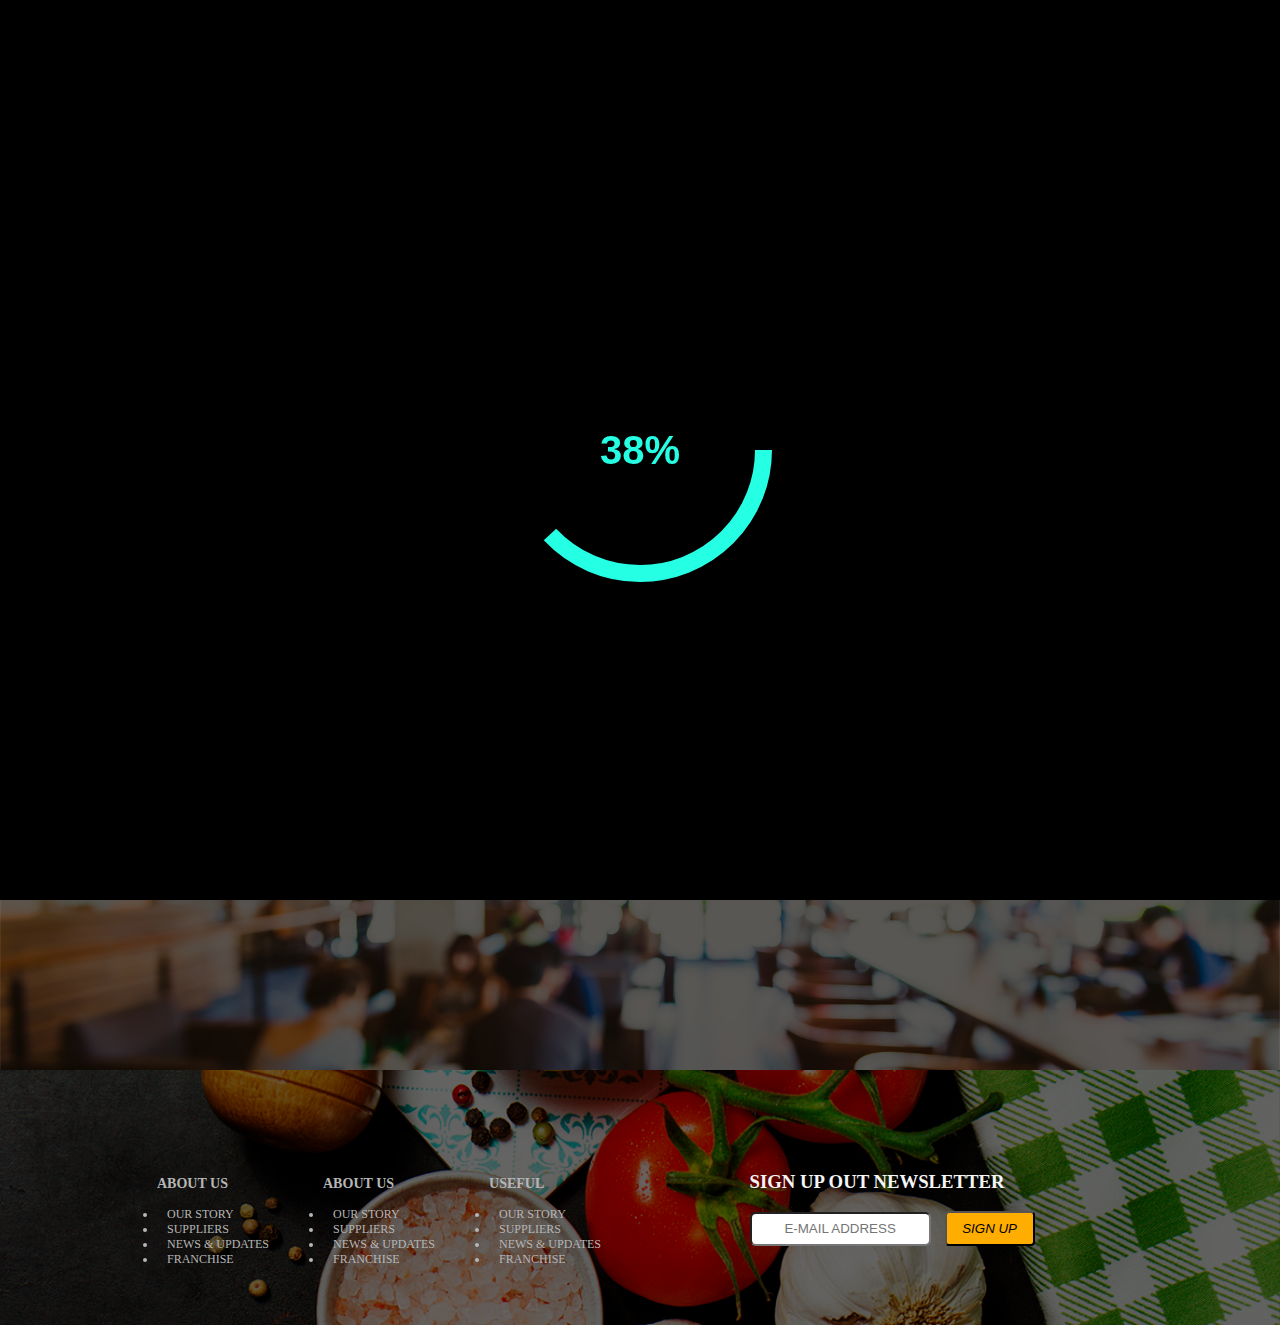
==== index.html @ e0ab7d27 "first" ====
<!DOCTYPE html>
<html lang="en">
<head>
	<meta charset="UTF-8">
	<title>Restaurant</title>
	<script src="https://code.jquery.com/jquery-3.2.1.js"></script>
	<link rel="stylesheet" href="style.css">
</head>
<body>
	<div id="preloader">
	  <div class="dws-progress-bar"></div>
    </div>
	<header>
	 <div class="page">
		    <nav>
		    	<a href="#"><img src="img/logo.png" alt="" class="logo" width="200px"></a>
				<a href="#"><i>PRICE LIST</i></a>
				<a href="#"><i>OPENING HOURS</i></a>
				<a href="#"><i>ABOUT US</i></a>
				<a href="#"><i>CONTACTS</i></a>
			</nav>
	 	<div class="meat">
	 	  <img src="img/meat.png" alt="" height="750px">
	 	 <span>
	 		<h2>FOR MEAT LOVERS</h2>
	 	     <button id="b"><a href="meat/index.html">FULL MENU</a></button>
	 	 </span>
	 	 </div>
	 	<img src="img/linia.png" alt="" class="linia1" height="750px">
	 	<div class="vegan">
	 	 <img src="img/vegan.png" alt="" height="750px">
	 	 <span>
	 		<h2>VEGETERIAN & VEGAN</h2>
	 	     <button id="b"><a href="vegan/vegan.html">FULL MENU</a></button>
	 	 </span>
	 	 </div>
	 	<img src="img/linia.png" alt="" class="linia2" height="750px">
	 	<div class="services">
	 	 <img src="img/services.png" alt="" height="750px">
	 	 <span>
	 		<h2>SEE OUR SECRETS</h2>
	 	     <button id="b"><a href="">TAKE ME THERE</a></button>
	 	 </span>
	 	 </div> 
	  </div>
	 </header>
	 <div class="about">
	  <img src="img/us.png" alt="">
	 	<span class="text">
	 	  <h3><i>WHERE TO FIND US?</i></h3><br>
	 	   <p><img src="img/food.png" alt="" >
	 	    LeRestaurante --- <i>Lodowa 9, 60-227 Poznan</i></p><br>
	 	   <button><i>SHOW ON A MAP</i></button>
	 	</span>
	 </div>
<footer>
 	<nav>
        <img class="footer" src="img/footer.png" alt="">
          <div><h3>ABOUT US</h3><br>
           <ul class="afooter">
           	<li><a href="">OUR STORY</a></li>
           	<li><a href="">SUPPLIERS</a></li>
           	<li><a href="">NEWS & UPDATES</a></li>
           	<li><a href="">FRANCHISE</a></li>
           </ul>
          </div>
          <div class="afooter"><h3>ABOUT US</h3><br>
           <ul>
           	<li><a href="">OUR STORY</a></li>
           	<li><a href="">SUPPLIERS</a></li>
           	<li><a href="">NEWS & UPDATES</a></li>
           	<li><a href="">FRANCHISE</a></li>
           </ul>
          </div>
          <div class="afooter"><h3>USEFUL</h3><br>
           <ul>
           	<li><a href="">OUR STORY</a></li>
           	<li><a href="">SUPPLIERS</a></li>
           	<li><a href="">NEWS & UPDATES</a></li>
           	<li><a href="">FRANCHISE</a></li>
           </ul>
          </div>
       </nav>
       <div class="sign"> 
       	<h3>SIGN UP OUT NEWSLETTER</h3><br>
       	<input style="border-radius: 6px; text-align: center;" type="text" placeholder="E-MAIL ADDRESS">
        <button><i>SIGN UP</i></button>
       </div>
  </footer>
    <script src="js/plugin.js"></script>
    <script src="js/script.js"></script> 
	<script src="script/script.js"></script>
</body>
</html>
---- style.css ----
*{
	margin: 0;
	padding: 0;
 }

 /*preloader*/
.dws-progress-bar {
 position: absolute;
 top: 50%;
 left: 50%;
 transform: translate(-50%, -50%);
 z-index: 100;
}
.progress-percentage {
 position: absolute;
 top: 50%;
 left: 50%;
 transform: translate(-50%, -50%);
 font-size: 40px;
 font-family: "Verdana", sans-serif;
 font-weight: bold;
 color: #25ffe4;
}
#preloader {
 position: fixed;
 left: 0;
 top: 0;
 right: 0;
 bottom: 0;
 z-index: 100;
 background: #000;
}


.main-preloader {
 position: fixed;
 width: 100%;
 height: 100%;
 left: 0;
 top: 0;
 z-index: 999999999;
 background-color: #000;
 text-align: center;
}
.main-preloader .main-preloader-inner {
 position: absolute;
 top: 50%;
 width: 100%;
}
.main-preloader .preloader-percentage {
 color: #ffffff;
 margin: 0;
}
.main-preloader .preloader-percentage span {
 display: inline-block;
 float: center;
 font-size: 50px;
}


.logo{
	float: left;
	display: inline-block;
	margin-right: 230px;
 }
nav{
	margin-top: 40px;
	margin-left: -40%;
	position: absolute;
	display: inline-block;
    text-align: center;
    z-index: 10;
 }
nav a{
	color: #fff;
	text-align: center;
	text-decoration: none;
	padding: 10px;
 }
nav a i:hover{
	color: #FFAD00;
	padding-bottom: 15px;
	border-bottom: 2px solid #FFAD00;
 }
.meat span{
 	left: 12%;
 } 
.vegan span{
	left: 30%;
  }
.services span{
  left: 43%;
 }
.meat span, .vegan span, .services span{
	height: 10%;
	padding: 15px;
	padding-bottom: 10px;
	position: absolute;
	text-align: center;
	top: 40%;
	background: #fff;
    background: radial-gradient(circle at top left, transparent 15px, #fff 0) top left,
    radial-gradient(circle at top right, transparent 15px, #fff 0) top right,
    radial-gradient(circle at bottom right, transparent 15px, #fff 0) bottom right,
    radial-gradient(circle at bottom left, transparent 15px, #fff 0) bottom left;
    background-size: 50% 50%;
    background-repeat: no-repeat;
    transition: all 500ms ease;
    opacity: 0.5;
  }
.meat span h2, .vegan span h2, .services span h2{
	margin-bottom: 15px;
    opacity: 1;
 }
.meat{
	float: left;
  }
.vegan{
	margin-left: -350px;
	text-align: center;}
.services{
	float: right;
	margin-left: -400px;
 }
.meat, .vegan, .services{
	display: inline-block;
	position: relative;
	
 }
.meat span:hover, .vegan span:hover, .services span:hover{
	opacity: 0.7;
	margin-top: 10px;
 }

.page{
	width: 100%;
 }
.linia1{
	position: absolute;
	margin-left: -350px;
	z-index: 8;
 }
.linia2{
	position: absolute;
	margin-left: -265px;
	z-index: 8;
 }
.footer{
	width: 100%;
	margin-bottom: -80px;
	margin-top: -50px;
 }
 footer{
 	color: #B6B6B6;

 }
 footer nav div{
 	color: #B6B6B6;
 	font-size: 12px;
 	padding: 20px;
 	margin-top: -30%;
 	display: inline-block;
 	text-align: left;
 }
.afooter li a{
 	color: #B6B6B6;
  }
.sign{
	color: #F5F5F5;
	padding: 15px;
	margin-top: 6%;
	right: 18%;
	position: absolute;
	z-index: 10;
 }
 .sign input{
 	height: 30px;
 	margin-right: 10px;
 }
 .sign button{
 	background-color: #FFAD00;
    width: 90px;
    height: 35px;
    border-radius: 4px;
 }
 #b{
 	background-color: #FFAD00;
 	border-radius: 4px;
 }
.about img{
	width: 100%;
	position: relative;
	margin-top: -5px;
}
.text{
	text-align: center;
	position: absolute;
	margin-top: -19%;
	margin-left: 40%;
	z-index: 30;
	padding: 15px;
	background: #fff;
    background: radial-gradient(circle at top left, transparent 15px, #fff 0) top left,
    radial-gradient(circle at top right, transparent 15px, #fff 0) top right,
    radial-gradient(circle at bottom right, transparent 15px, #fff 0) bottom right,
    radial-gradient(circle at bottom left, transparent 15px, #fff 0) bottom left;
    background-size: 50% 50%;
    background-repeat: no-repeat;
    height: 150px;
    opacity: 0.8;
}
.text img{
	width: 10%;
}
.text p{
	color: #FFAD00;
}
.text button{
	font-size: 12px;
	background-color: #FFAD00;
    width: 110px;
    height: 35px;
    border-radius: 6px;
}
#b{
	padding: 10px;
	font-size: 12px;
}
#b a{
	text-decoration: none;
}
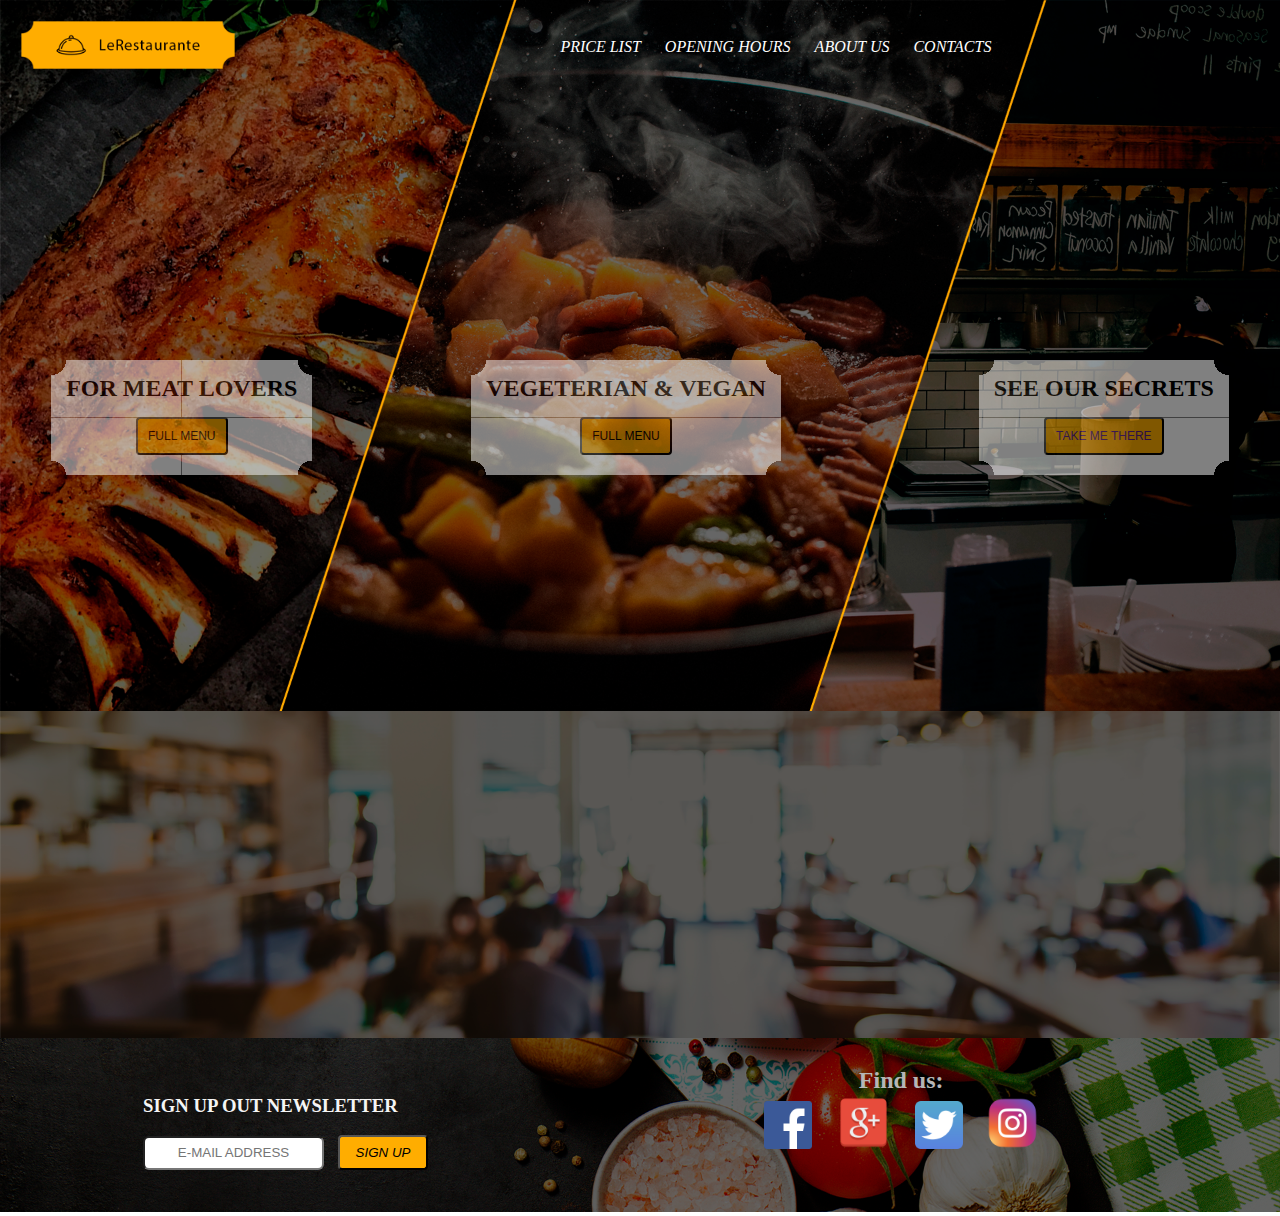
==== commit d009fd53: "reset" ====
--- a/index.html
+++ b/index.html
@@ -7,85 +7,63 @@
 	<link rel="stylesheet" href="style.css">
 </head>
 <body>
-	<div id="preloader">
+	<!--<div id="preloader">
 	  <div class="dws-progress-bar"></div>
-    </div>
+    </div>-->
 	<header>
-	 <div class="page">
+		<a href="#"><img src="img/logo.png" alt="" class="logo" width="20%"></a>
 		    <nav>
-		    	<a href="#"><img src="img/logo.png" alt="" class="logo" width="200px"></a>
 				<a href="#"><i>PRICE LIST</i></a>
 				<a href="#"><i>OPENING HOURS</i></a>
 				<a href="#"><i>ABOUT US</i></a>
 				<a href="#"><i>CONTACTS</i></a>
 			</nav>
+	<div class="page">
+			<img src="img/bg.png" alt="" width="100%">
 	 	<div class="meat">
-	 	  <img src="img/meat.png" alt="" height="750px">
 	 	 <span>
 	 		<h2>FOR MEAT LOVERS</h2>
-	 	     <button id="b"><a href="meat/index.html">FULL MENU</a></button>
+	 	     <button id="b">FULL MENU</a></button>
 	 	 </span>
 	 	 </div>
-	 	<img src="img/linia.png" alt="" class="linia1" height="750px">
 	 	<div class="vegan">
-	 	 <img src="img/vegan.png" alt="" height="750px">
 	 	 <span>
 	 		<h2>VEGETERIAN & VEGAN</h2>
-	 	     <button id="b"><a href="vegan/vegan.html">FULL MENU</a></button>
+	 	     <button id="b">FULL MENU</a></button>
 	 	 </span>
 	 	 </div>
-	 	<img src="img/linia.png" alt="" class="linia2" height="750px">
 	 	<div class="services">
-	 	 <img src="img/services.png" alt="" height="750px">
 	 	 <span>
 	 		<h2>SEE OUR SECRETS</h2>
 	 	     <button id="b"><a href="">TAKE ME THERE</a></button>
 	 	 </span>
 	 	 </div> 
-	  </div>
+	</div>
 	 </header>
-	 <div class="about">
-	  <img src="img/us.png" alt="">
+ <div class="about">
+	   <img src="img/us.png" alt="">
 	 	<span class="text">
 	 	  <h3><i>WHERE TO FIND US?</i></h3><br>
 	 	   <p><img src="img/food.png" alt="" >
 	 	    LeRestaurante --- <i>Lodowa 9, 60-227 Poznan</i></p><br>
 	 	   <button><i>SHOW ON A MAP</i></button>
 	 	</span>
-	 </div>
+	  </div>
+	</body>
 <footer>
- 	<nav>
-        <img class="footer" src="img/footer.png" alt="">
-          <div><h3>ABOUT US</h3><br>
-           <ul class="afooter">
-           	<li><a href="">OUR STORY</a></li>
-           	<li><a href="">SUPPLIERS</a></li>
-           	<li><a href="">NEWS & UPDATES</a></li>
-           	<li><a href="">FRANCHISE</a></li>
-           </ul>
-          </div>
-          <div class="afooter"><h3>ABOUT US</h3><br>
-           <ul>
-           	<li><a href="">OUR STORY</a></li>
-           	<li><a href="">SUPPLIERS</a></li>
-           	<li><a href="">NEWS & UPDATES</a></li>
-           	<li><a href="">FRANCHISE</a></li>
-           </ul>
-          </div>
-          <div class="afooter"><h3>USEFUL</h3><br>
-           <ul>
-           	<li><a href="">OUR STORY</a></li>
-           	<li><a href="">SUPPLIERS</a></li>
-           	<li><a href="">NEWS & UPDATES</a></li>
-           	<li><a href="">FRANCHISE</a></li>
-           </ul>
-          </div>
-       </nav>
+          <nav>
+          	<h2>Find us:</h2>
+          	<a href=""><img src="img/facebook.png" width="8%"></a>
+          	<a href=""><img src="img/gmail.png" width="9%"></a>
+          	<a href=""><img src="img/twitter.png" width="8%"></a>
+          	<a href=""><img src="img/instagram.png" width="8.5%"></a>
+          </nav>
        <div class="sign"> 
        	<h3>SIGN UP OUT NEWSLETTER</h3><br>
        	<input style="border-radius: 6px; text-align: center;" type="text" placeholder="E-MAIL ADDRESS">
         <button><i>SIGN UP</i></button>
        </div>
+       <img src="img/footer.png" width="100%">
   </footer>
     <script src="js/plugin.js"></script>
     <script src="js/script.js"></script> 
--- a/style.css
+++ b/style.css
@@ -3,7 +3,7 @@
 	padding: 0;
  }
 
- /*preloader*/
+ /*preloader
 .dws-progress-bar {
  position: absolute;
  top: 50%;
@@ -55,17 +55,22 @@
  display: inline-block;
  float: center;
  font-size: 50px;
-}
+}*/
 
 
 .logo{
+	position: absolute;
 	float: left;
 	display: inline-block;
-	margin-right: 230px;
+ }
+.page img{
+	width: 100%;
+	z-index: -10;
+	position: relative;
  }
 nav{
-	margin-top: 40px;
-	margin-left: -40%;
+	margin-top: 3%;
+	margin-left: 43%;
 	position: absolute;
 	display: inline-block;
     text-align: center;
@@ -82,16 +87,21 @@
 	padding-bottom: 15px;
 	border-bottom: 2px solid #FFAD00;
  }
-.meat span{
- 	left: 12%;
+.meat, .vegan, .services{
+ 	position: absolute;
+ 	top: 45%;
+ 	text-align: center;
  } 
-.vegan span{
-	left: 30%;
-  }
-.services span{
-  left: 43%;
- }
-.meat span, .vegan span, .services span{
+.meat{
+ 	left: 4%;
+ }
+.vegan{
+	right: 39%;
+ }
+.services { 
+	right: 4%;
+ }
+.meat, .vegan, .services{
 	height: 10%;
 	padding: 15px;
 	padding-bottom: 10px;
@@ -108,68 +118,42 @@
     transition: all 500ms ease;
     opacity: 0.5;
   }
-.meat span h2, .vegan span h2, .services span h2{
+.meat h2, .vegan h2, .services h2{
 	margin-bottom: 15px;
     opacity: 1;
  }
-.meat{
-	float: left;
-  }
-.vegan{
-	margin-left: -350px;
-	text-align: center;}
-.services{
-	float: right;
-	margin-left: -400px;
- }
-.meat, .vegan, .services{
-	display: inline-block;
-	position: relative;
-	
- }
-.meat span:hover, .vegan span:hover, .services span:hover{
+.meat:hover, .vegan:hover, .services:hover{
 	opacity: 0.7;
 	margin-top: 10px;
  }
 
-.page{
-	width: 100%;
- }
-.linia1{
-	position: absolute;
-	margin-left: -350px;
-	z-index: 8;
- }
-.linia2{
-	position: absolute;
-	margin-left: -265px;
-	z-index: 8;
- }
-.footer{
-	width: 100%;
-	margin-bottom: -80px;
-	margin-top: -50px;
- }
  footer{
  	color: #B6B6B6;
-
+ 	
+ }
+ footer img{
+     z-index: -10;
+     position: relative;
  }
  footer nav div{
  	color: #B6B6B6;
  	font-size: 12px;
  	padding: 20px;
- 	margin-top: -30%;
+ 	position: absolute;
  	display: inline-block;
  	text-align: left;
  }
-.afooter li a{
- 	color: #B6B6B6;
-  }
+
+footer nav{
+    position: absolute;
+	display: inline-block;
+    right: 6%;
+}
 .sign{
 	color: #F5F5F5;
 	padding: 15px;
-	margin-top: 6%;
-	right: 18%;
+	margin-top: 4%;
+	left: 10%;
 	position: absolute;
 	z-index: 10;
  }
@@ -186,12 +170,15 @@
  #b{
  	background-color: #FFAD00;
  	border-radius: 4px;
+ 	padding: 10px;
+	font-size: 12px;
  }
 .about img{
 	width: 100%;
 	position: relative;
-	margin-top: -5px;
-}
+	margin-top: -1%;
+	margin-bottom: -1%;
+ }
 .text{
 	text-align: center;
 	position: absolute;
@@ -208,24 +195,20 @@
     background-repeat: no-repeat;
     height: 150px;
     opacity: 0.8;
-}
+ }
 .text img{
 	width: 10%;
-}
+ }
 .text p{
 	color: #FFAD00;
-}
+ }
 .text button{
 	font-size: 12px;
 	background-color: #FFAD00;
     width: 110px;
     height: 35px;
     border-radius: 6px;
-}
-#b{
-	padding: 10px;
-	font-size: 12px;
-}
+ }
 #b a{
 	text-decoration: none;
-}+ }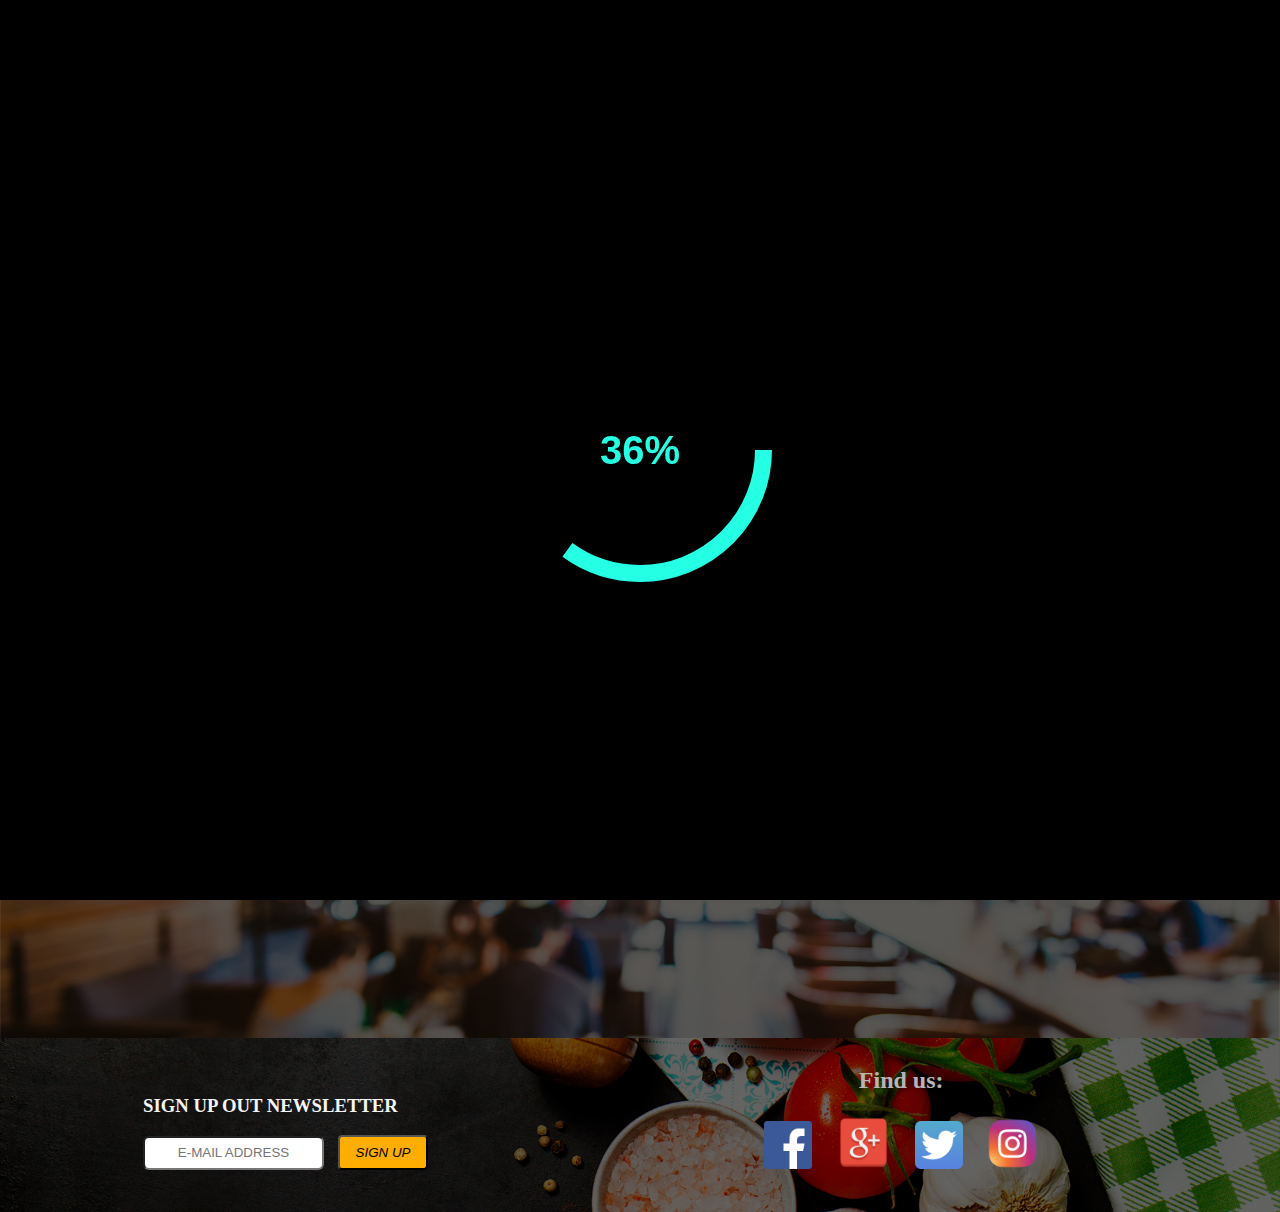
==== commit 80d646aa: "update" ====
--- a/index.html
+++ b/index.html
@@ -7,12 +7,13 @@
 	<link rel="stylesheet" href="style.css">
 </head>
 <body>
-	<!--<div id="preloader">
+	<div id="preloader">
 	  <div class="dws-progress-bar"></div>
-    </div>-->
+    </div>
 	<header>
-		<a href="#"><img src="img/logo.png" alt="" class="logo" width="20%"></a>
-		    <nav>
+		<a href="#"><img src="img/logo.png" alt="" class="logo" width="20%"></a> 
+		    <a id="menu" href="#" class="icon-menu">&#9776;</a>
+		    <nav class="topnav" id="myTopnav" >
 				<a href="#"><i>PRICE LIST</i></a>
 				<a href="#"><i>OPENING HOURS</i></a>
 				<a href="#"><i>ABOUT US</i></a>
--- a/style.css
+++ b/style.css
@@ -3,7 +3,7 @@
 	padding: 0;
  }
 
- /*preloader
+ /*preloader*/
 .dws-progress-bar {
  position: absolute;
  top: 50%;
@@ -55,7 +55,7 @@
  display: inline-block;
  float: center;
  font-size: 50px;
-}*/
+}
 
 
 .logo{
@@ -63,6 +63,8 @@
 	float: left;
 	display: inline-block;
  }
+ /*menu*/
+
 .page img{
 	width: 100%;
 	z-index: -10;
@@ -87,22 +89,28 @@
 	padding-bottom: 15px;
 	border-bottom: 2px solid #FFAD00;
  }
+#menu{
+	display: none;
+	position: absolute;
+    text-decoration: none;
+    right: 10px;
+    color: white;
+    margin: 2%;
+}
+.meat{
+ 	left: 4%;
+ }
+.vegan{
+	right: 39%;
+ }
+.services { 
+	right: 4%;
+ }
 .meat, .vegan, .services{
- 	position: absolute;
+	position: absolute;
  	top: 45%;
  	text-align: center;
- } 
-.meat{
- 	left: 4%;
- }
-.vegan{
-	right: 39%;
- }
-.services { 
-	right: 4%;
- }
-.meat, .vegan, .services{
-	height: 10%;
+	height: 12%;
 	padding: 15px;
 	padding-bottom: 10px;
 	position: absolute;
@@ -143,12 +151,14 @@
  	display: inline-block;
  	text-align: left;
  }
-
+footer img{
+	margin-bottom: -10%;
+ }
 footer nav{
     position: absolute;
 	display: inline-block;
     right: 6%;
-}
+ }
 .sign{
 	color: #F5F5F5;
 	padding: 15px;
@@ -157,16 +167,16 @@
 	position: absolute;
 	z-index: 10;
  }
- .sign input{
+.sign input{
  	height: 30px;
  	margin-right: 10px;
  }
- .sign button{
+.sign button{
  	background-color: #FFAD00;
     width: 90px;
     height: 35px;
     border-radius: 4px;
- }
+  }
  #b{
  	background-color: #FFAD00;
  	border-radius: 4px;
@@ -211,4 +221,96 @@
  }
 #b a{
 	text-decoration: none;
- }+ }
+@media screen and (max-width: 1200px){
+ 	nav{
+ 		margin-left: 40%;
+ 	}
+ 	nav a{
+ 		padding: 4px;
+ 	}
+ 	.meat, .vegan, .services{
+ 		font-size: 60%;
+ 		height: 8%;
+ 	    position: absolute;
+ 	    top: 35%;
+ 	    text-align: center;
+    } 
+    .text{
+    	width: 20%;
+    	height: 15%;
+    	margin-left: 35%;
+    }
+    
+}
+@media screen and (max-width: 1000px){
+    .text{
+    	margin-top: -23%;
+    	font-size: 80%;
+    }
+    .meat, .vegan, .services{
+    	top: 25%;
+    }
+    #menu{
+    	display: block;
+    	text-decoration: none;
+    	float: right;
+    	margin: 2%;
+    }
+    .sign, footer nav{
+    	margin-top: 10px;
+    }
+    header nav:not(:first-child){
+    	display: none;
+    }
+    nav a i:hover{
+	    color: #FFAD00;
+	    padding-bottom: 15px;
+	    border-bottom: 0px solid #FFAD00;
+    }
+    .topnav.responsive{
+		position: absolute;
+	}
+	.topnav.responsive{
+		text-align: center;
+		top: -10px;
+		display: block;
+		text-align: center;
+		background-color: #4E4B48;
+		border: 2px solid #FFAD00;
+		opacity: 0.5;
+		width: 20%;
+		padding: 10px;
+		font-style: bold;
+	}
+}
+@media screen and (max-width: 700px){
+ 	.meat, .vegan, .services{
+ 		top: 18%;
+ 		font-size: 40%;
+ 		height: 6%;   
+ 	    width: 20%;
+ 	}
+ 	.meat h2, .vegan h2, .services h2{
+        margin-bottom: 5px;
+ 	}
+ 	.sign{
+ 		padding: 5px;
+ 	}
+ 	.sign h3{
+ 		margin-bottom: -15px;
+ 	}
+    .sign input, .sign button{
+ 	    margin-top: -10px;
+    }   
+    .text{
+    	height: 10%;
+    	font-size: 60%; 
+    }
+    .text button, #b, .sign button, .sign input{
+    	width: 60%;
+    	height: 30%;
+    	font-size: 60%;
+    	text-align: center;
+    }    
+}